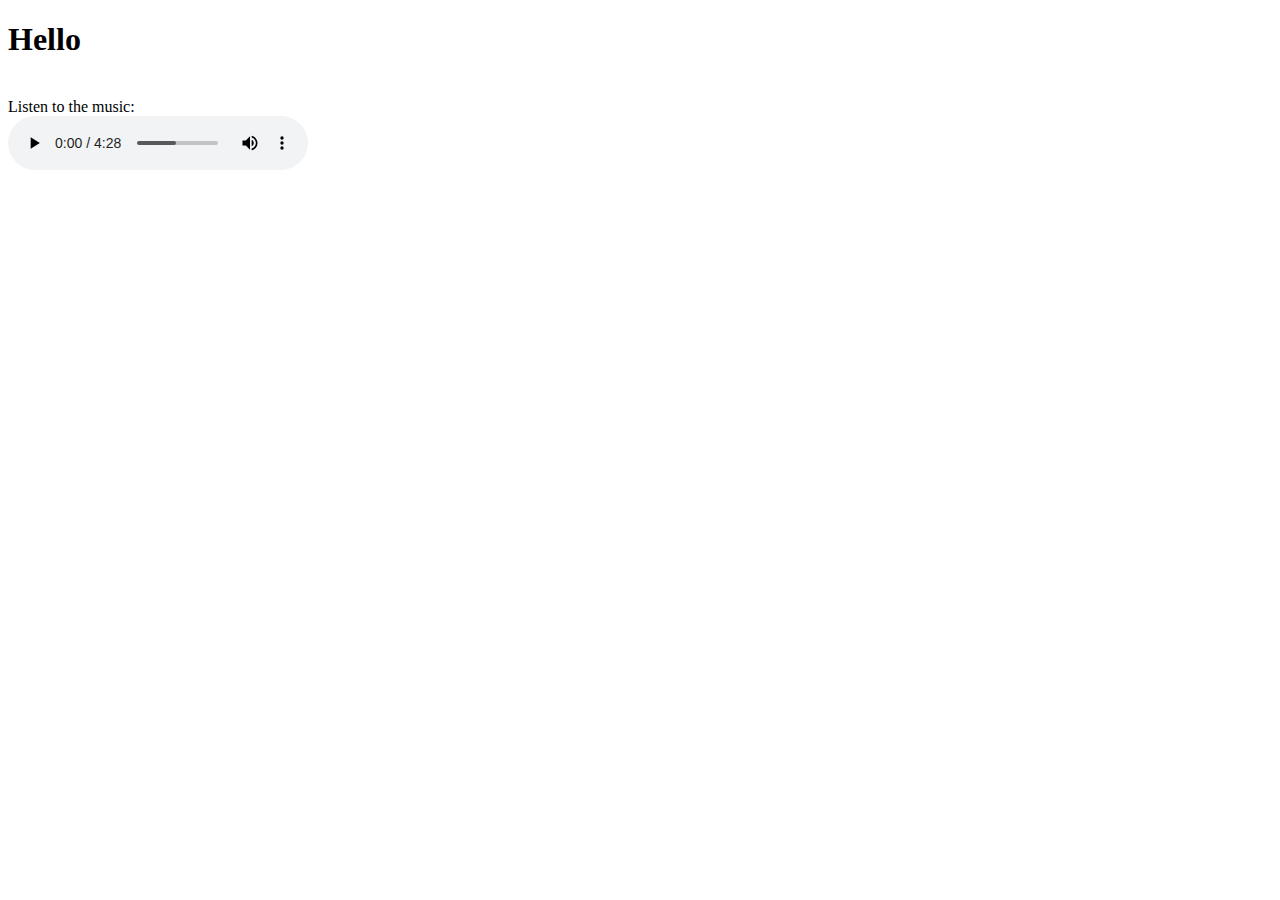
==== index.html @ dd20f71d "fix" ====
<!DOCTYPE html>
<html>
  <head>
    <title>Hello World</title>
  </head>
  <body>
    <h1>Hello</h1>

    <img src="https://i.kym-cdn.com/photos/images/newsfeed/001/473/823/9f2.png" alt="">
    <figcaption>Listen to the music:</figcaption>
    <audio
        controls
        src="Eye-of-the-tiger.mp3">
            Your browser does not support the
            <code>audio</code> element.
    </audio>
  </body>
</html>
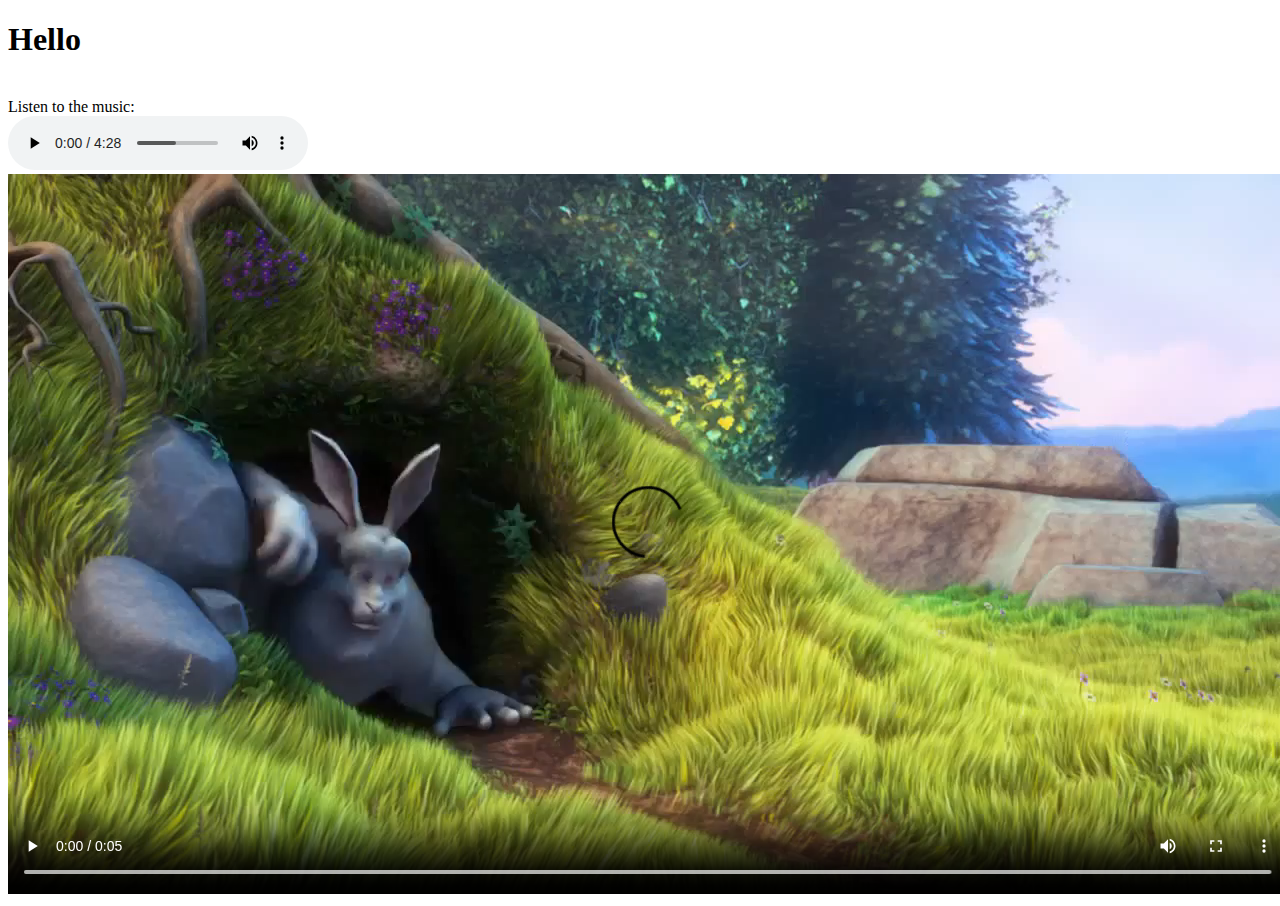
==== commit a8077896: "video" ====
--- a/index.html
+++ b/index.html
@@ -8,11 +8,15 @@
 
     <img src="https://i.kym-cdn.com/photos/images/newsfeed/001/473/823/9f2.png" alt="">
     <figcaption>Listen to the music:</figcaption>
-    <audio
-        controls
+    <audio controls
         src="Eye-of-the-tiger.mp3">
-            Your browser does not support the
-            <code>audio</code> element.
+        Your browser does not support the
+        <code>audio</code> element.
     </audio>
+    <video controls>
+      <source src="SampleVideo.mp4">
+      Sorry, your browser doesn't support embedded videos.
+    </video>
+
   </body>
 </html>
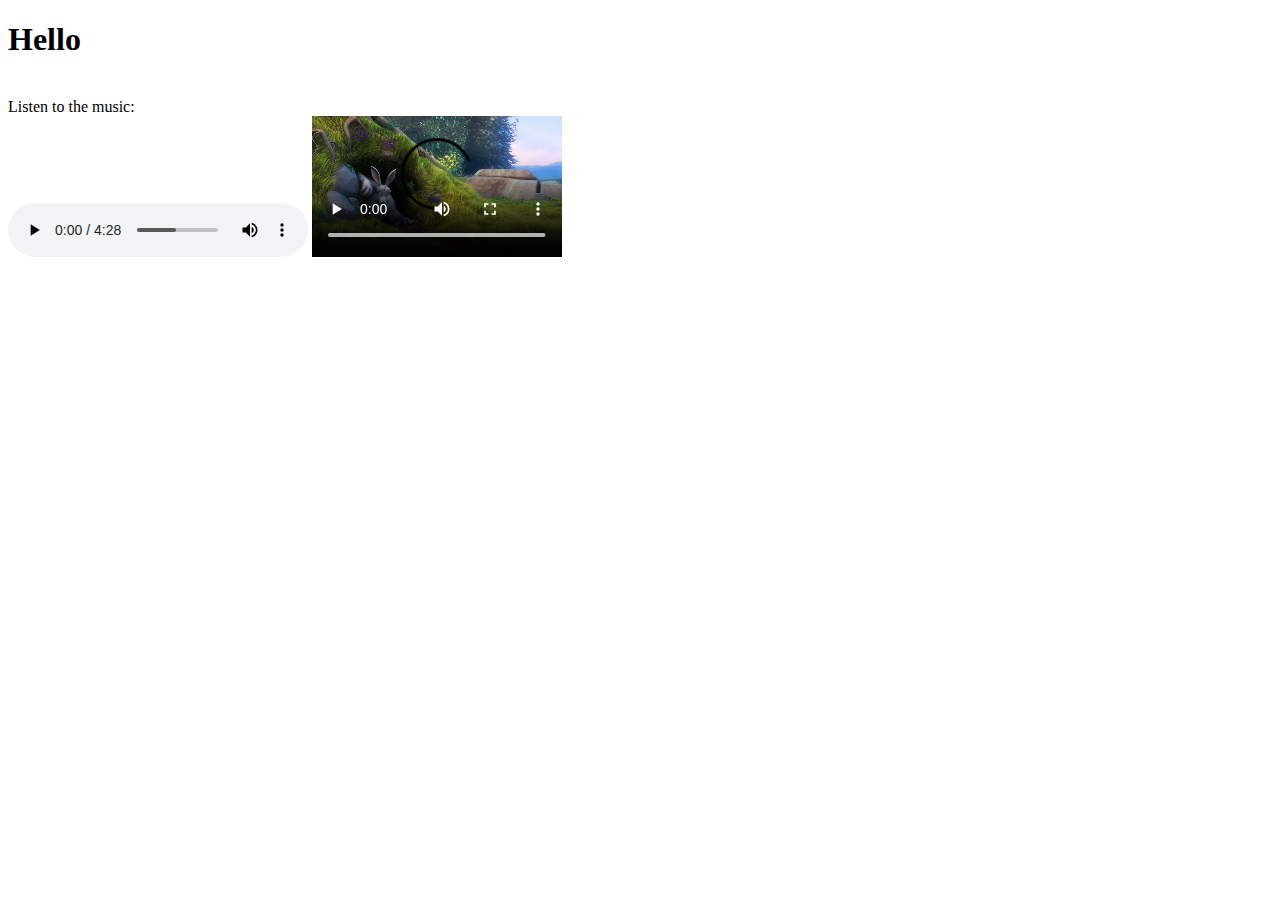
==== commit f9ef3c30: "fix" ====
--- a/index.html
+++ b/index.html
@@ -13,7 +13,7 @@
         Your browser does not support the
         <code>audio</code> element.
     </audio>
-    <video controls>
+    <video controls width="250">
       <source src="SampleVideo.mp4">
       Sorry, your browser doesn't support embedded videos.
     </video>
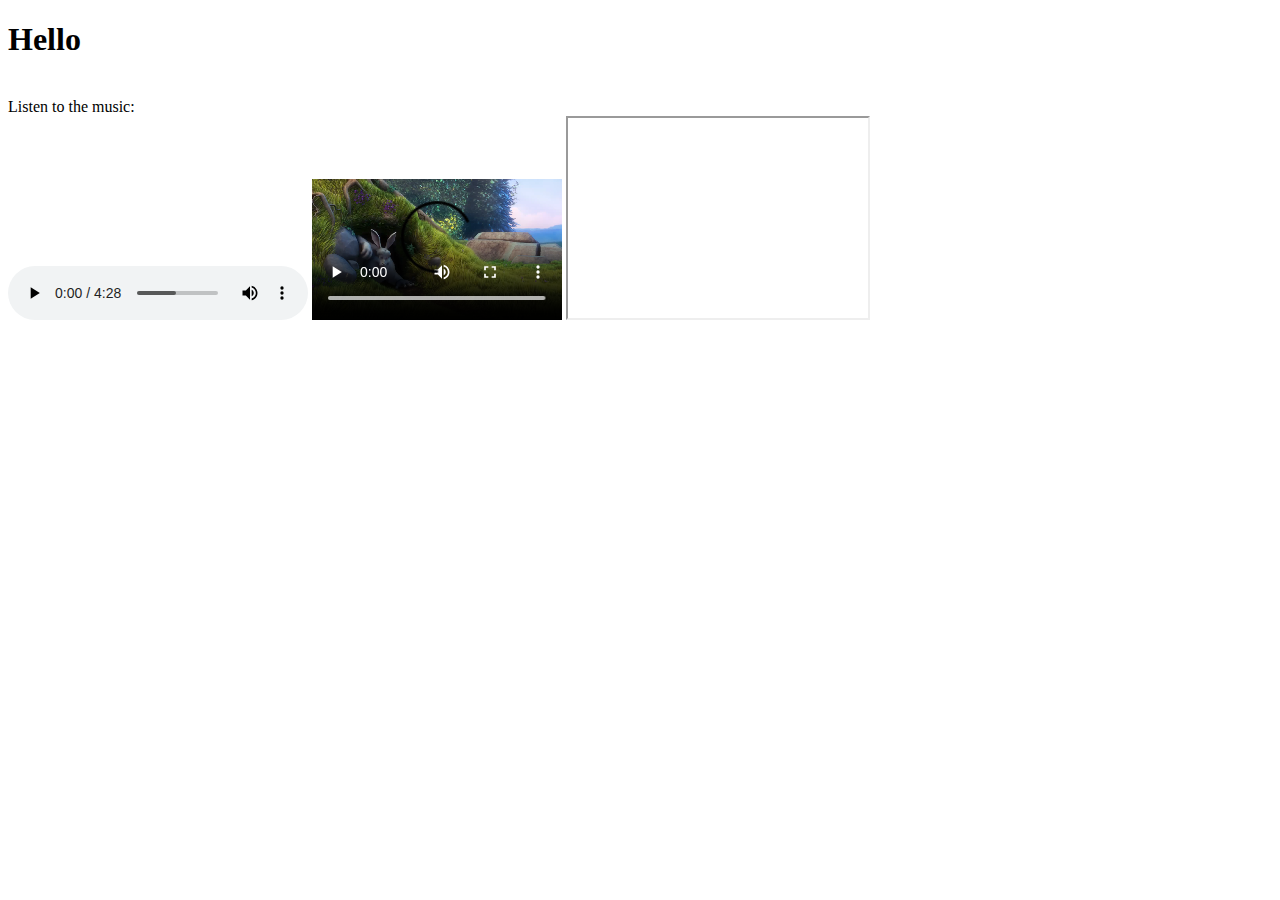
==== commit 90ad7932: "wf" ====
--- a/index.html
+++ b/index.html
@@ -17,6 +17,12 @@
       <source src="SampleVideo.mp4">
       Sorry, your browser doesn't support embedded videos.
     </video>
+    <iframe id="inlineFrameExample"
+      title="Inline Frame Example"
+      width="300"
+      height="200"
+      src="https://www.google.com/doodles">
+    </iframe>
 
   </body>
 </html>
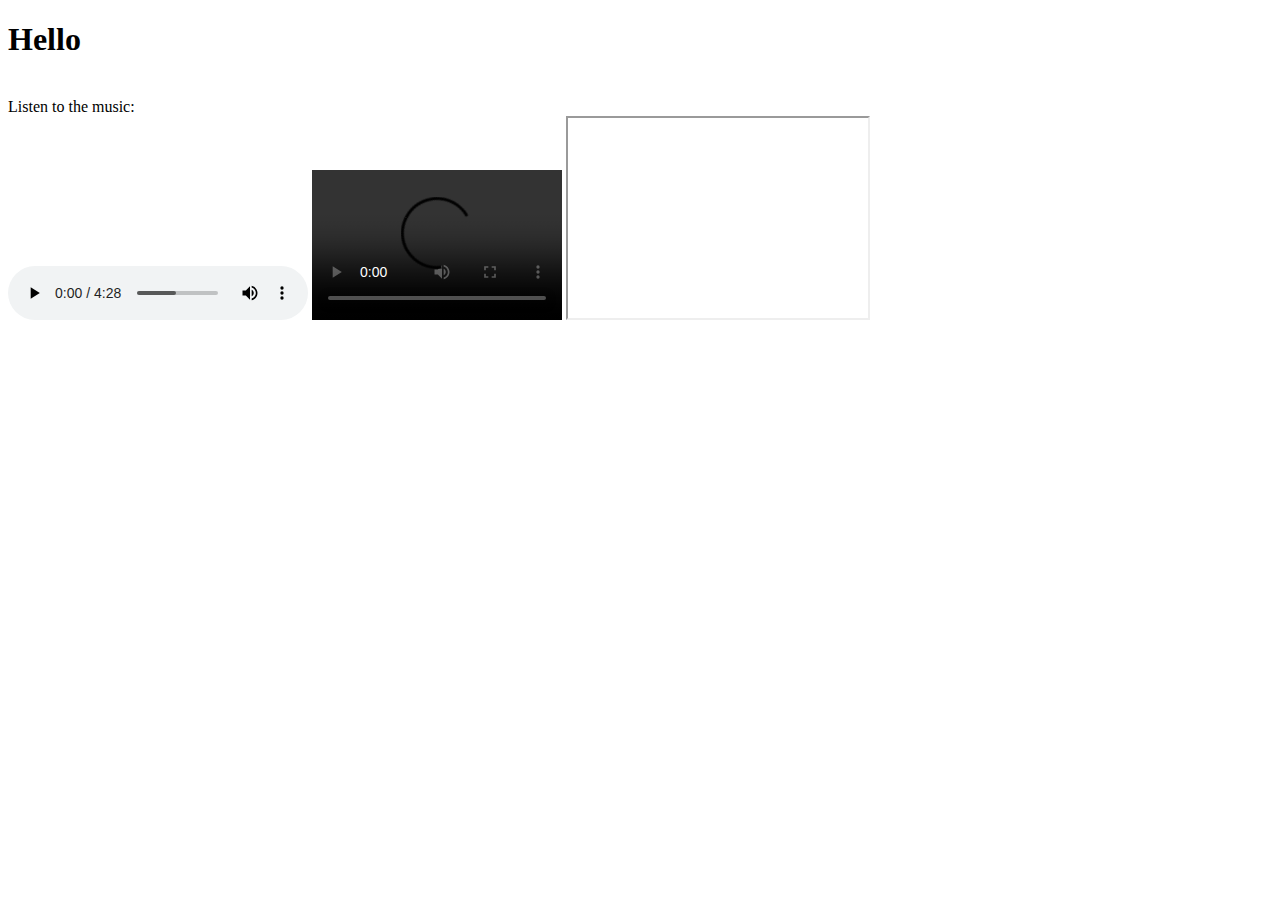
==== commit 9f920d45: "change object data" ====
--- a/index.html
+++ b/index.html
@@ -14,7 +14,7 @@
         <code>audio</code> element.
     </audio>
     <video controls width="250">
-      <source src="SampleVideo.mp4">
+      <source src="http://www.africau.edu/images/default/sample.pdf">
       Sorry, your browser doesn't support embedded videos.
     </video>
     <iframe id="inlineFrameExample"
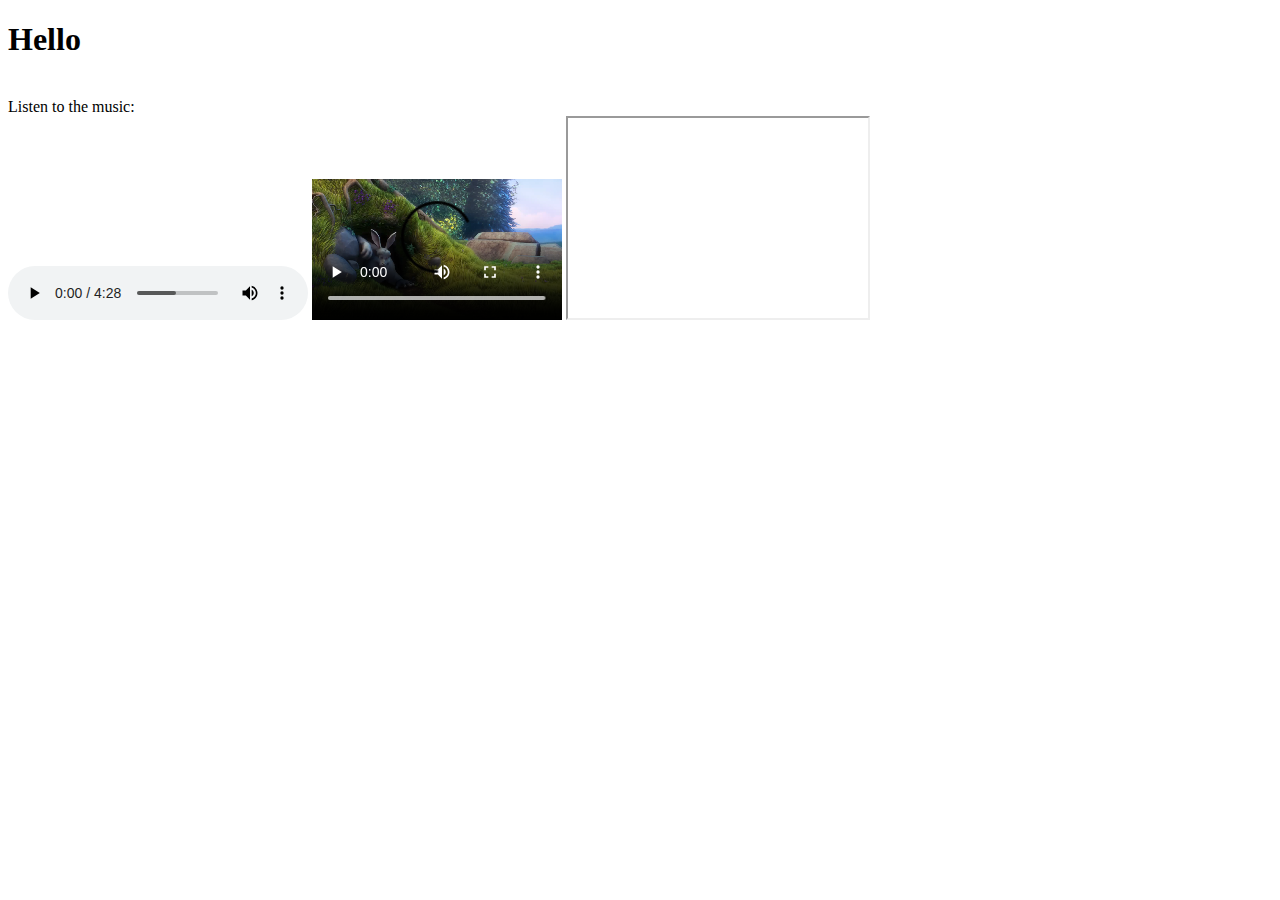
==== commit 48a34d0b: "unfix" ====
--- a/index.html
+++ b/index.html
@@ -14,7 +14,7 @@
         <code>audio</code> element.
     </audio>
     <video controls width="250">
-      <source src="http://www.africau.edu/images/default/sample.pdf">
+      <source src="SampleVideo.mp4">
       Sorry, your browser doesn't support embedded videos.
     </video>
     <iframe id="inlineFrameExample"
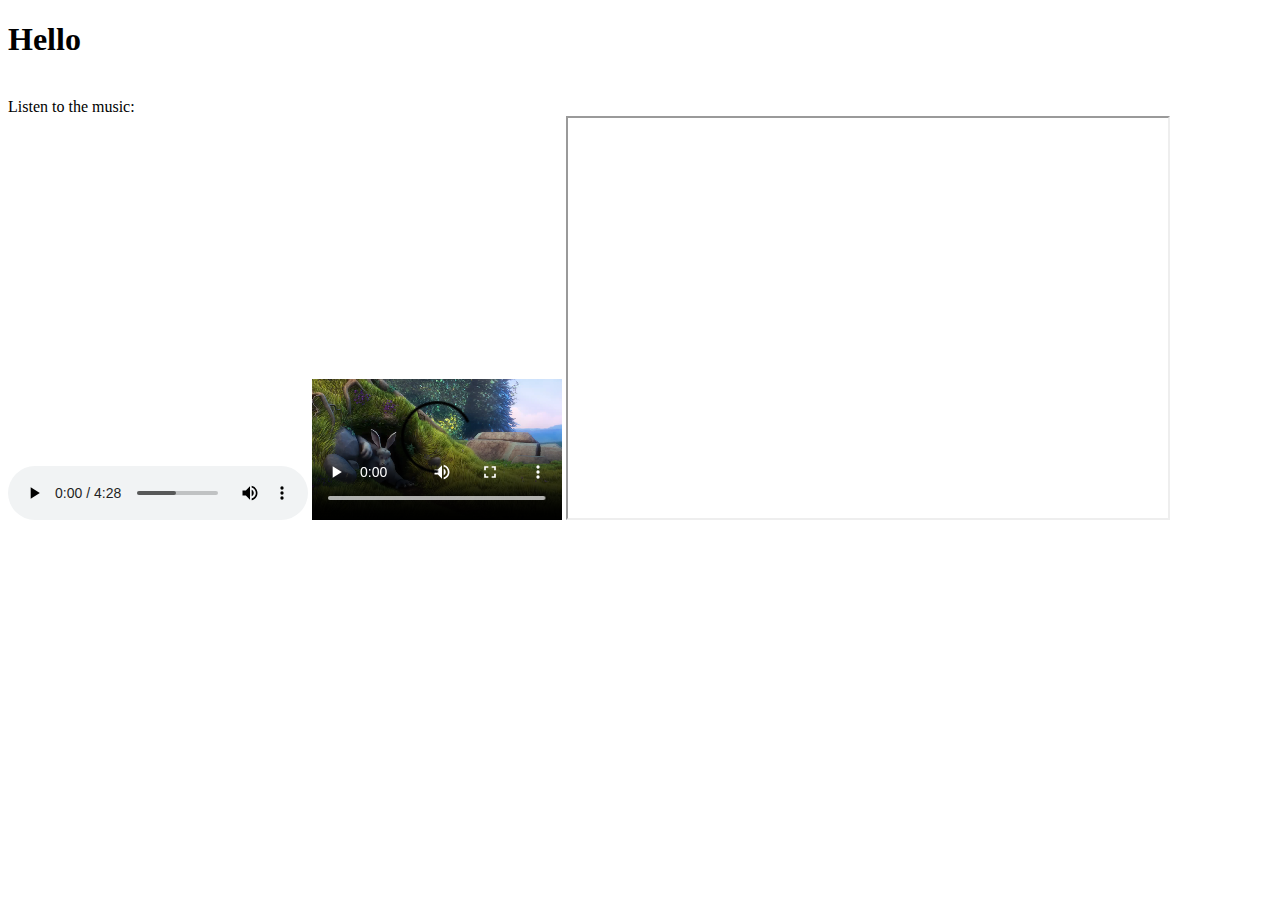
==== commit 835fdd05: "pdf update" ====
--- a/index.html
+++ b/index.html
@@ -19,8 +19,8 @@
     </video>
     <iframe id="inlineFrameExample"
       title="Inline Frame Example"
-      width="300"
-      height="200"
+      width="600"
+      height="400"
       src="https://www.google.com/doodles">
     </iframe>
 
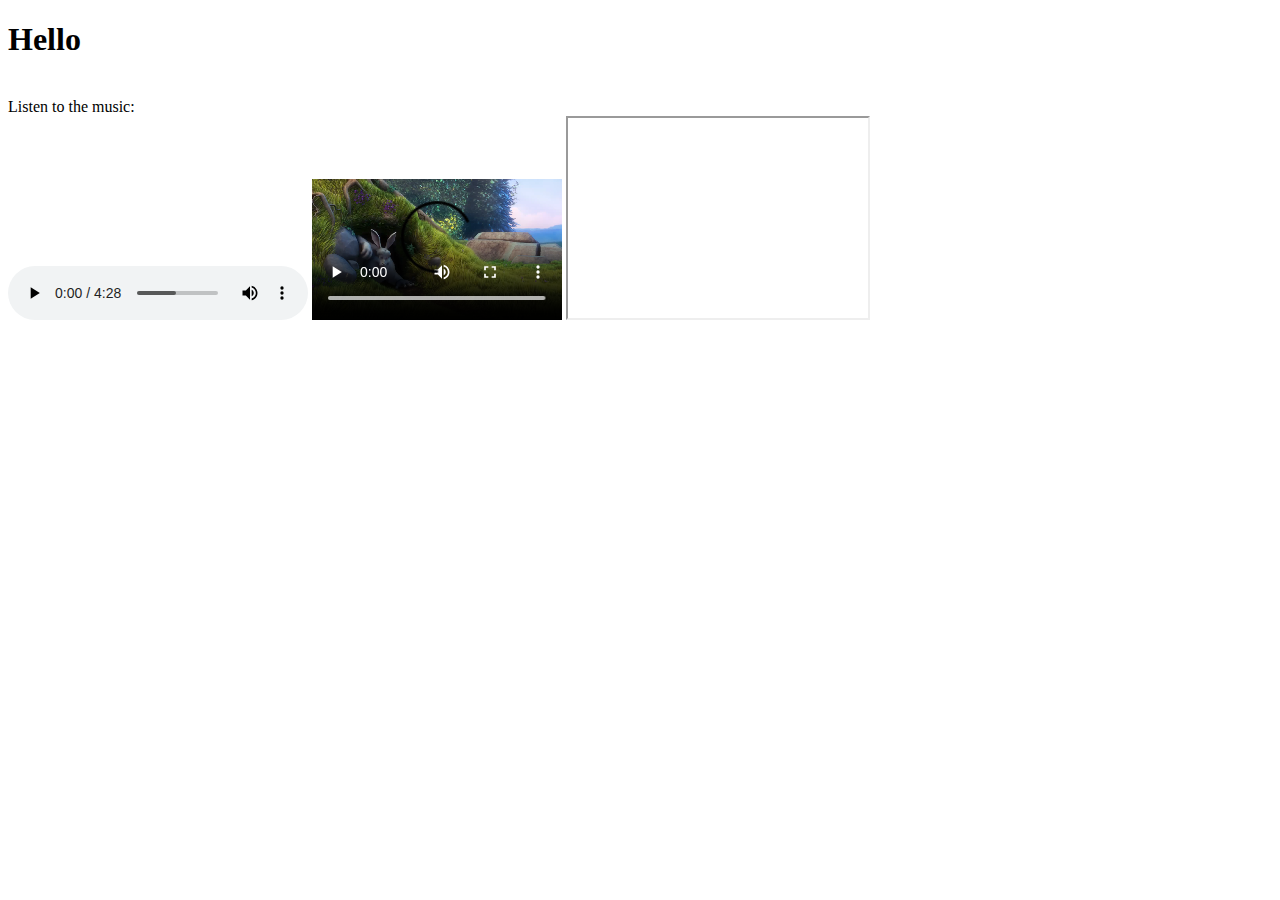
==== commit ded7383c: "upload" ====
--- a/index.html
+++ b/index.html
@@ -19,8 +19,8 @@
     </video>
     <iframe id="inlineFrameExample"
       title="Inline Frame Example"
-      width="600"
-      height="400"
+      width="300"
+      height="200"
       src="https://www.google.com/doodles">
     </iframe>
 
